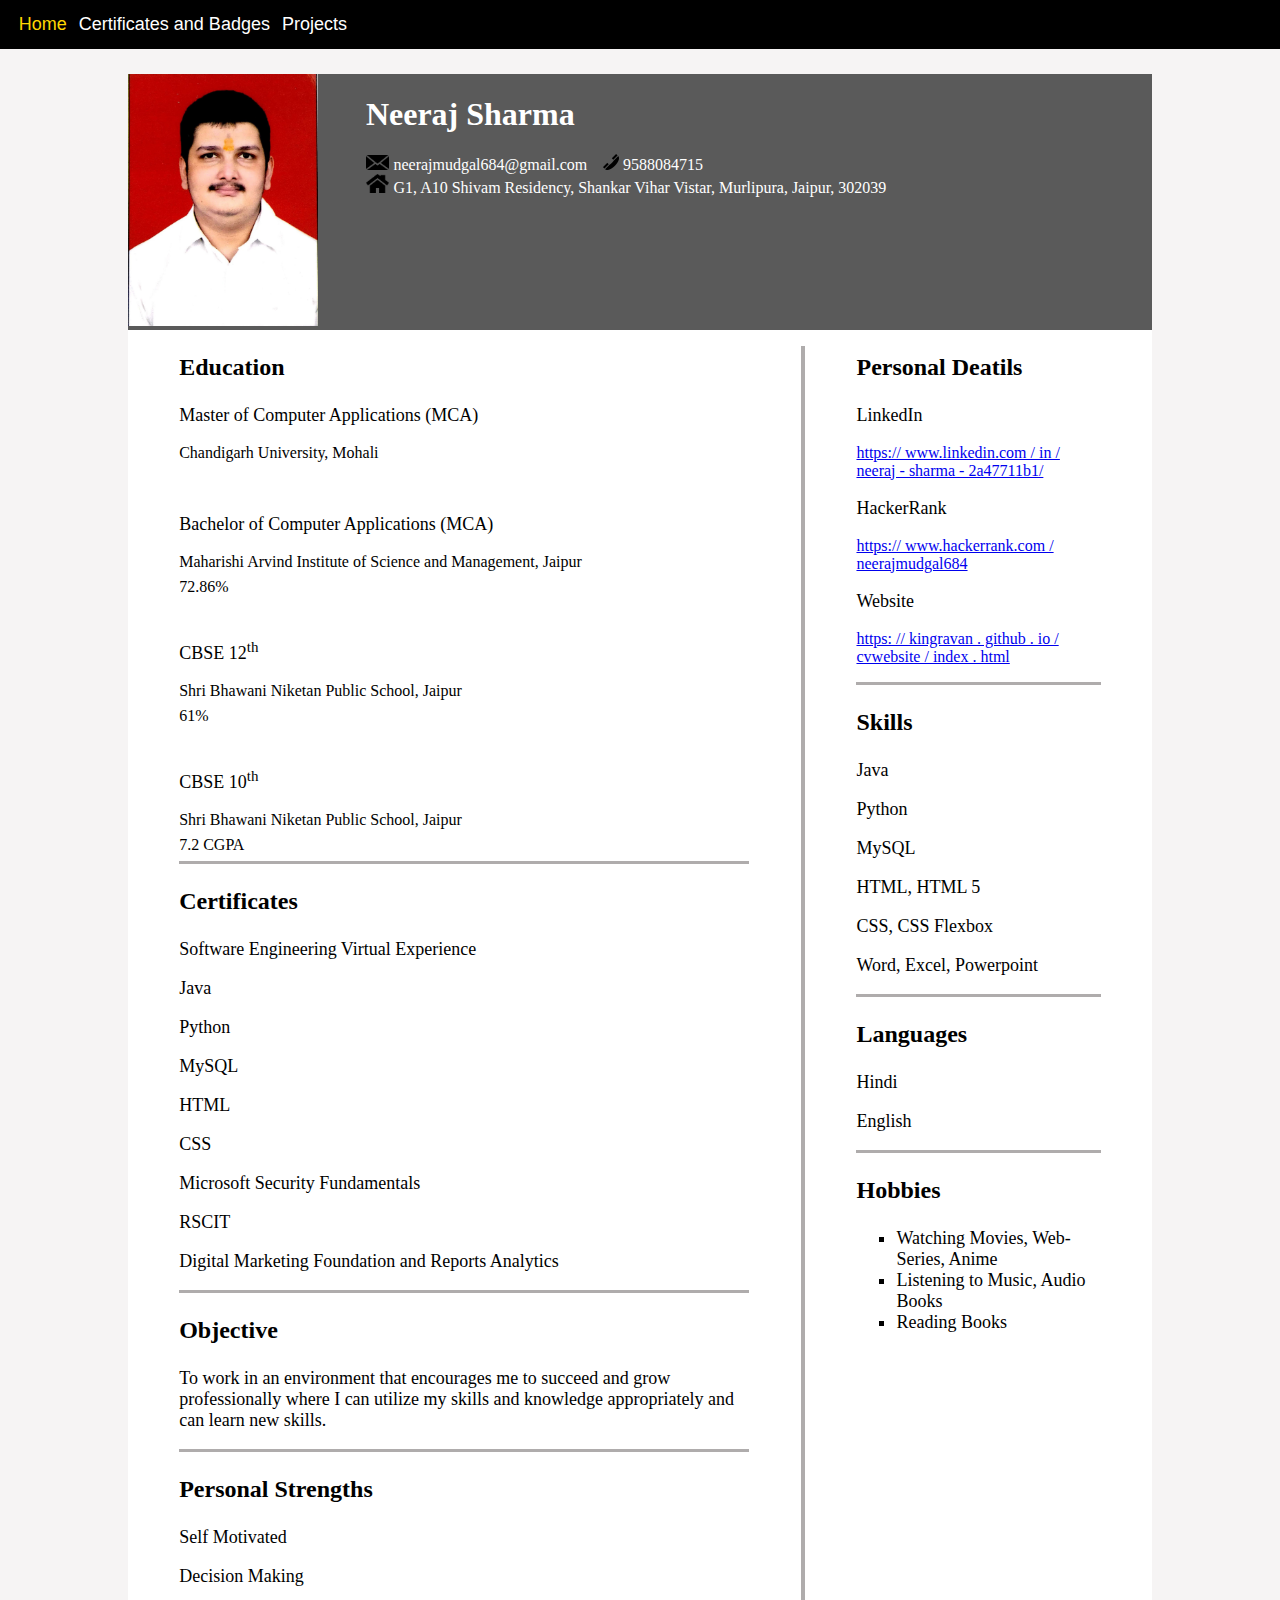
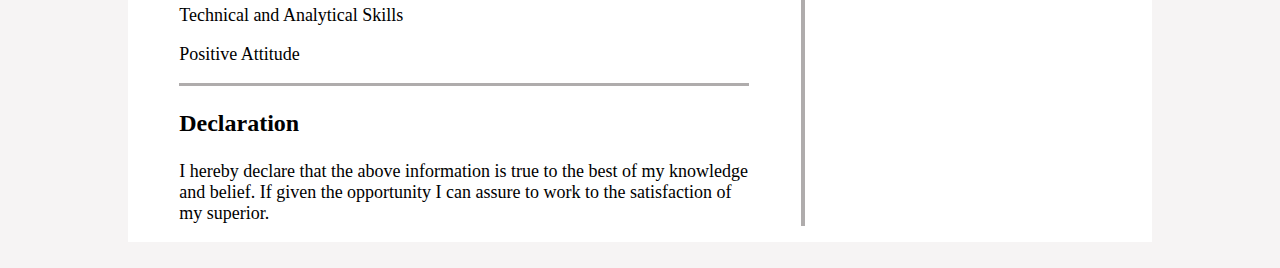
==== index.html @ 8b9636e7 "Update index.html" ====
<!DOCTYPE html>
<html lang="en">
<head>
    <meta charset="UTF-8">
    <meta http-equiv="X-UA-Compatible" content="IE=edge">
    <meta name="viewport" content="width=device-width, initial-scale=1.0">
    <link rel="stylesheet" href="./css/style.css">
    <title>CV/Resume</title>
</head>
<body>
    <div class="Container">
        <div class="Header">
            <Button id="Home" class="head" onclick = "location.href='./index.html'" style="color: gold;">Home</Button>
            <Button id="Certificates_Badges" class="head" onclick="location.href='./webpages/certificateAndBadges.html'">Certificates and Badges</Button>
            <Button id="Projects" class="head" onclick="location.href='./webpages/projects.html'">Projects</Button>
        </div>
        <div class="Content">
            <div id="cvHead">
                <div id="image">
                    <img src="./resources/Neeraj Sharma (Passport Size Photo).jpg" alt="Neeraj Sharma Image" id="cvImg">
                </div>
                <div id="detail">
                    <H1 id="Name">Neeraj Sharma</H1>
                    <div id="otherDetail1">
                        <img src="./resources/email.png" alt="e-mail" id="email_logo" width="3%">
                        <span id="email_id" style="color: white;">neerajmudgal684@gmail.com</span> &nbsp;&nbsp;
                        <img src="./resources/telephone.png" alt="phone" width="2%">
                        <span id="phone" style="color: white;">9588084715</span>
                    </div>
                    <div id="otherDetail2">
                        <img src="./resources/home.png" alt="address" width="3%">
                        <span id="address" style="color: white;">G1, A10 Shivam Residency, Shankar Vihar Vistar, Murlipura, Jaipur, 302039</span>
                    </div>
                </div>
            </div>
            <div id="cvBody">
                <div id="body1">
                    <div id="education">
                        <H3 id="title">Education</H3>
                        <p id="ed">Master of Computer Applications (MCA)</p>
                        <p id="edIns">Chandigarh University, Mohali</p><br>
                        <p id="ed">Bachelor of Computer Applications (MCA)</p>
                        <p id="edIns">Maharishi Arvind Institute of Science and Management, Jaipur</p>
                        <p id="Perc">72.86%</p><br>
                        <p id="ed">CBSE 12<sup>th</sup></p>
                        <p id="edIns">Shri Bhawani Niketan Public School, Jaipur</p>
                        <p id="Perc">61%</p><br>
                        <p id="ed">CBSE 10<sup>th</sup></p>
                        <p id="edIns">Shri Bhawani Niketan Public School, Jaipur</p>
                        <p id="Perc">7.2 CGPA</p>
                    </div>
                    <p id="line"></p>
                    <div id="Certificates">
                        <H3 id="title">Certificates</H3>
                        <p id="cerName">Software Engineering Virtual Experience</p>
                        <p id="cerName">Java</p>
                        <p id="cerName">Python</p>
                        <p id="cerName">MySQL</p>
                        <p id="cerName">HTML</p>
                        <p id="cerName">CSS</p>
                        <p id="cerName">Microsoft Security Fundamentals</p>
                        <p id="cerName">RSCIT</p>
                        <p id="cerName">Digital Marketing Foundation and Reports Analytics</p>
                    </div>
                    <p id="line"></p>
                    <div id="Objective">
                        <H3 id="title">Objective</H3>
                        <p id="obj">To work in an environment that encourages me to succeed and grow professionally where I can utilize my skills and knowledge appropriately and can learn new skills.</p>
                    </div>
                    <p id="line"></p>
                    <div id="PersonalStrength">
                        <H3 id="title">Personal Strengths</H3>
                        <p id="strength">Self Motivated</p>
                        <p id="strength">Decision Making</p>
                        <p id="strength">Technical and Analytical Skills</p>
                        <p id="strength">Positive Attitude</p>
                    </div>
                    <p id="line"></p>
                    <div id="Declaration">
                        <H3 id="title">Declaration</H3>
                        <p id="declaration">I hereby declare that the above information is true to the best of my knowledge and belief. If given the opportunity I can assure to work to the satisfaction of my superior.</p>
                    </div>
                </div>
                <p id="verline"></p>
                <div id="body2">
                    <div id="personalDetail">
                        <H3 id="title">Personal Deatils</H3>
                        <p id="site">LinkedIn</p>
                        <a href="https://www.linkedin.com/in/neeraj-sharma-2a47711b1/" id="siteLink">https:// www.linkedin.com / in / neeraj - sharma - 2a47711b1/</a>
                        <p id="site">HackerRank</p>
                        <a href="https://www.hackerrank.com/neerajmudgal684" id="siteLink">https:// www.hackerrank.com / neerajmudgal684</a>
                        <p id="site">Website</p>
                        <a href="https://kingravan.github.io/cvwebsite/index.html" id="siteLink">https: // kingravan . github . io / cvwebsite / index . html </a>
                    </div>
                    <p id="line2"></p>
                    <div id="Skills">
                        <H3 id="title">Skills</H3>
                        <p id="skill">Java</p>
                        <p id="skill">Python</p>
                        <p id="skill">MySQL</p>
                        <p id="skill">HTML, HTML 5</p>
                        <p id="skill">CSS, CSS Flexbox</p>
                        <p id="skill">Word, Excel, Powerpoint</p>
                    </div>
                    <p id="line2"></p>
                    <div id="Languages">
                        <H3 id="title">Languages</H3>
                        <p id="lang">Hindi</p>
                        <p id="lang">English</p>
                    </div>
                    <p id="line2"></p>
                    <div id="Hobbies">
                        <H3 id="title">Hobbies</H3>
                        <ul type = "square" id="HobbieList">
                            <li>Watching Movies, Web-Series, Anime</li>
                            <li>Listening to Music, Audio Books</li>
                            <li>Reading Books</li>
                        </ul>
                    </div>
                </div>
            </div>
        </div>
    </div>
</body>
</html>
---- css/style.css ----
body{
    background-color: rgb(246, 244, 244);
    margin: 0;
}
.Container{
    margin: 0px;
    display: flex;
    flex-direction: column;
}
.Header{
    display: flex;
    flex-direction: row;
    padding: 1%;
    background-color: black;
    margin-bottom: 2%;
}
.head{
    font-size: large;
    border: none;
    color: white;
    background-color: transparent;
}
.head:hover{
    font-size: x-large;
    color: blue;
}
.Content{
    display: flex;
    flex-direction: column;
}
#cvHead{
    display: flex;
    flex-direction: row;
    margin-left: 10%;
    margin-right: 10%;
    background-color: rgb(90, 90, 90);
}
#image{
    width: 400px;
}
#cvImg{
    width: 80%;
}
#detail{
    display: flex;
    flex-direction: column;
}
#email_icon{
    height: 2%;
    width: 2%;
}
#Name{
    color: white;
}
#detailLine1{
    color: grey;
}
#cvBody{
    display: flex;
    flex-direction: row;
    background-color: white;
    margin-left: 10%;
    margin-right: 10%;
    margin-bottom: 2%;
    justify-content: space-between;
}
#verline
{
    background-color: rgb(175, 172, 172);
    width: 6px;
}
#line{
    background-color: rgb(175, 172, 172);
    height: 3px;
}
#line2{
    background-color: rgb(175, 172, 172);
    height: 3px;
}
#body1{
    padding-left: 5%;
    padding-right: 5%;
    width: 70%;
}
#body2{
    padding-left: 5%;
    padding-right: 5%;
    width: 30%; 
}
#title{
    font-size: x-large;
}
#ed, #cerName, #obj, #strength, #declaration, #site, #skill, #lang, #HobbieList{
    font-size: large;
    font-weight: 548;
}
#Perc{
    line-height: 2%;
}
#edIns{
    font-size: medium;
}
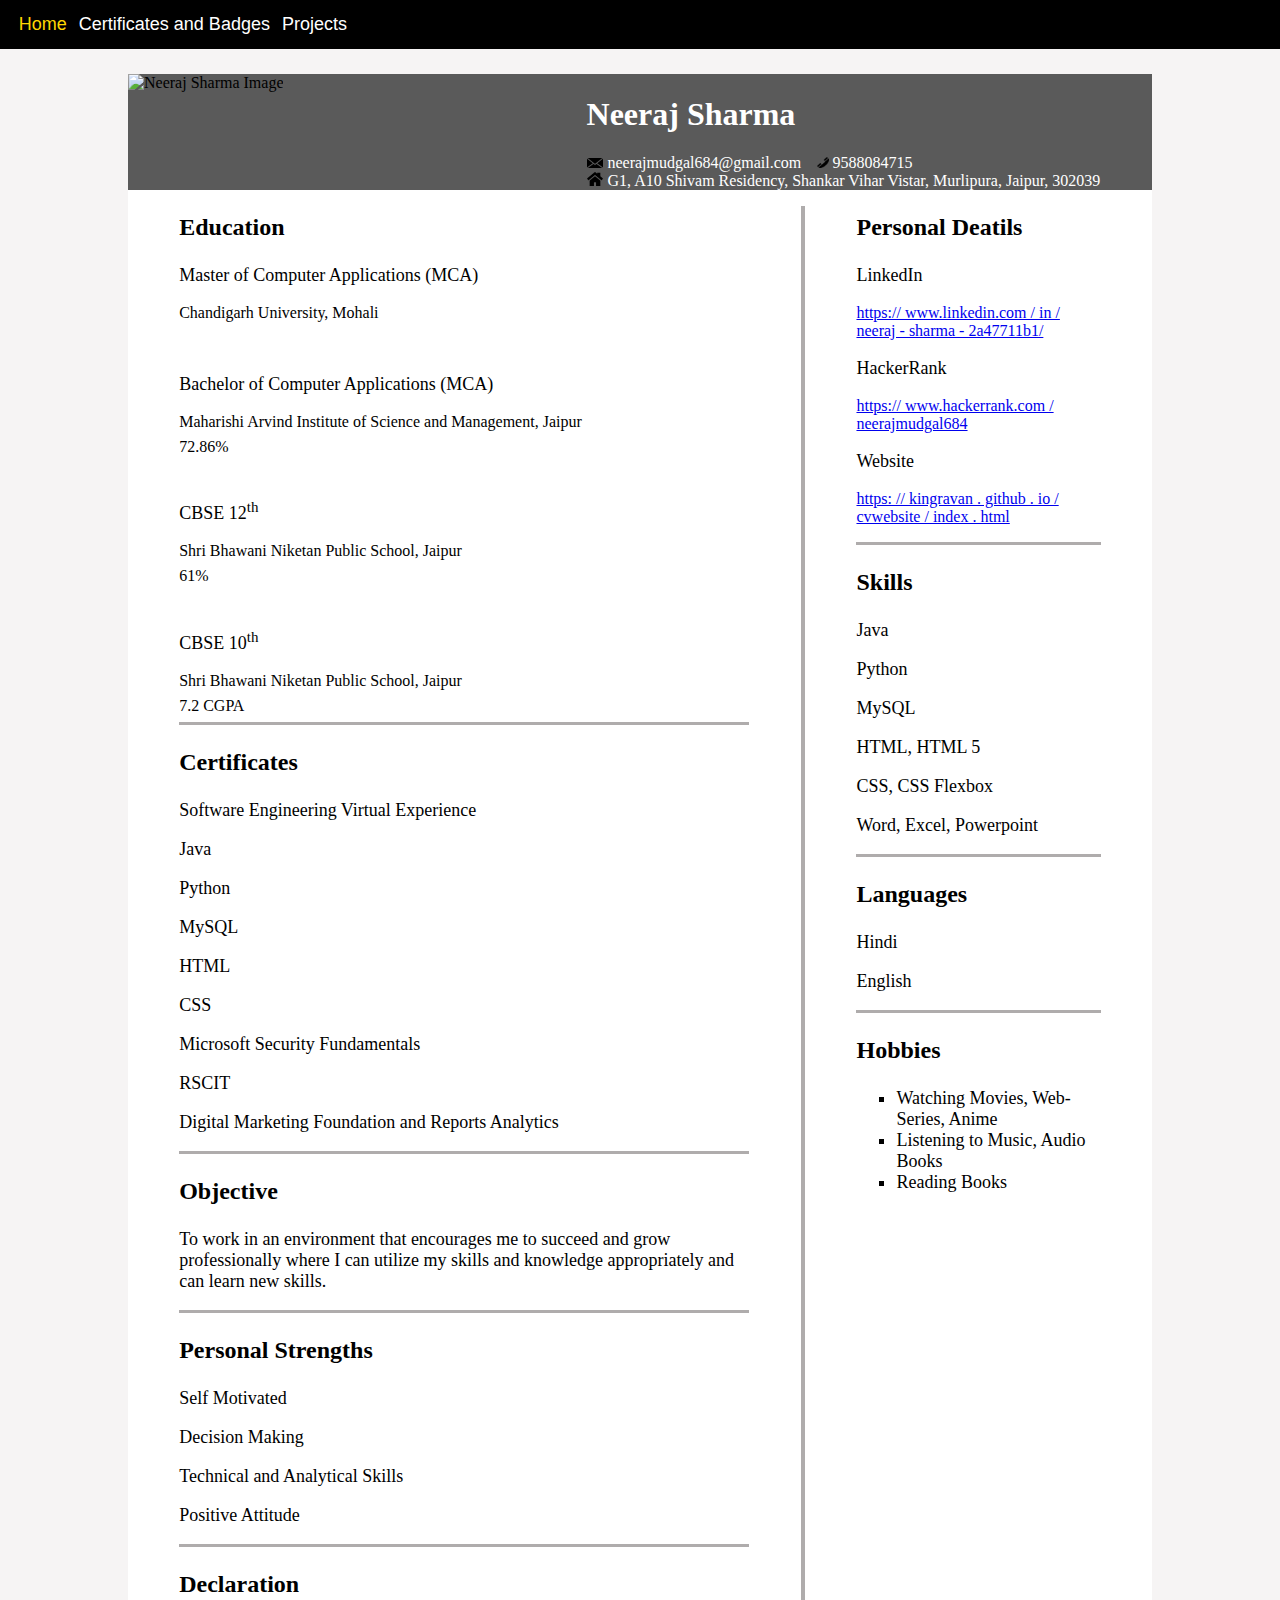
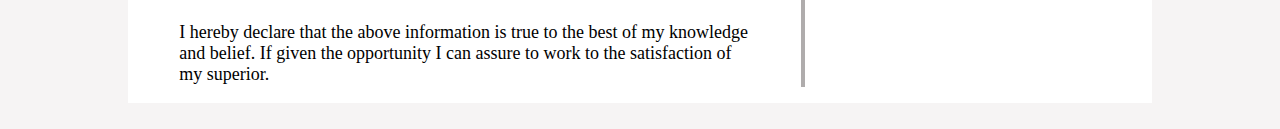
==== commit 87fbc174: "Update index.html" ====
--- a/index.html
+++ b/index.html
@@ -4,6 +4,7 @@
     <meta charset="UTF-8">
     <meta http-equiv="X-UA-Compatible" content="IE=edge">
     <meta name="viewport" content="width=device-width, initial-scale=1.0">
+    <link rel="shortcut icon" href="./resources/cvwebsiteIcon.jpg" type="image/x-icon">
     <link rel="stylesheet" href="./css/style.css">
     <title>CV/Resume</title>
 </head>
--- a/css/style.css
+++ b/css/style.css
@@ -36,10 +36,13 @@
     background-color: rgb(90, 90, 90);
 }
 #image{
-    width: 400px;
+    width: 100%;
+    padding-right: 2%;
 }
 #cvImg{
-    width: 80%;
+    max-width: fit-content;
+    width: 100%;
+    min-width: 150px;
 }
 #detail{
     display: flex;
@@ -99,4 +102,4 @@
 }
 #edIns{
     font-size: medium;
-}+}
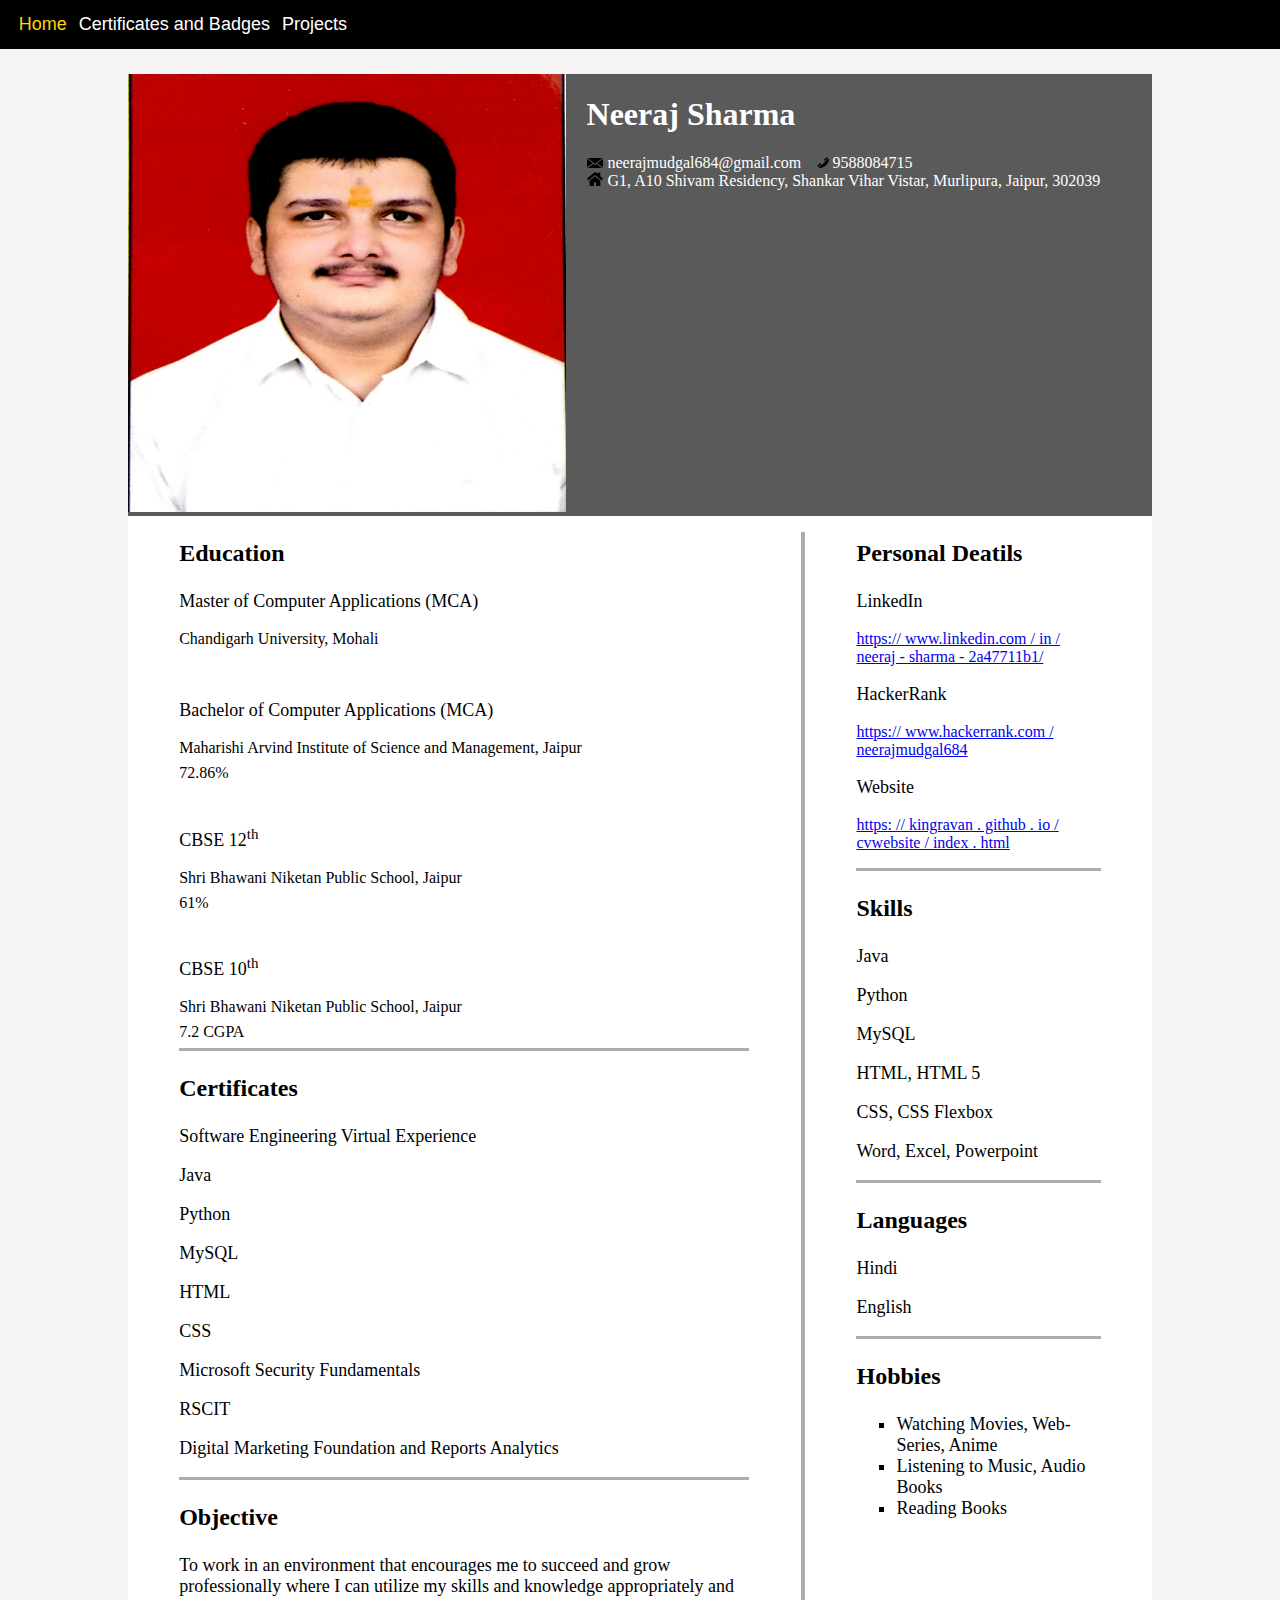
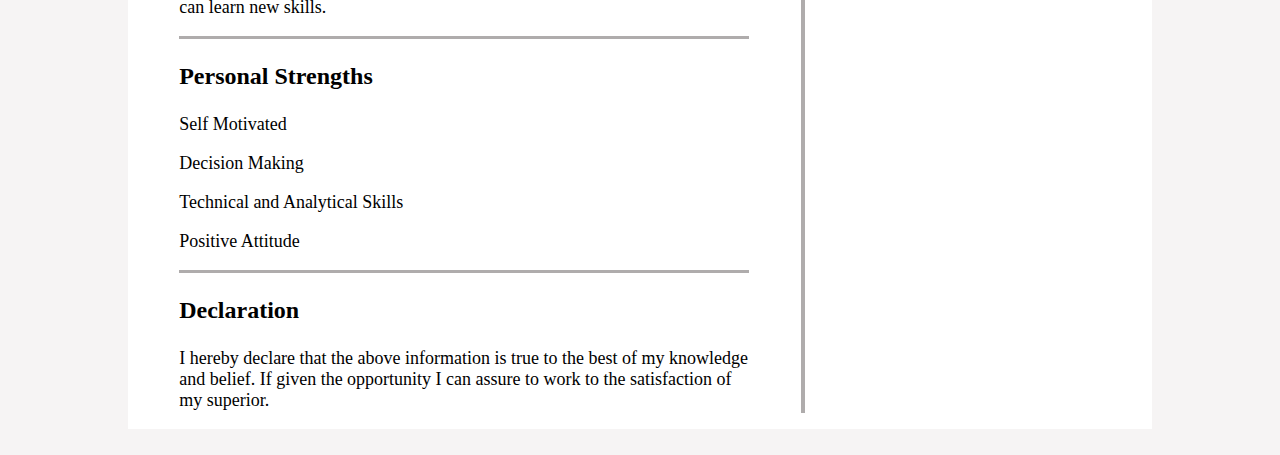
==== commit 3b36e243: "Update index.html" ====
--- a/index.html
+++ b/index.html
@@ -18,7 +18,7 @@
         <div class="Content">
             <div id="cvHead">
                 <div id="image">
-                    <img src="./resources/Neeraj Sharma (Passport Size Photo).jpg" alt="Neeraj Sharma Image" id="cvImg">
+                    <img src="./resources/Neeraj Sharma (Passport Size Photo).png" alt="Neeraj Sharma Image" id="cvImg">
                 </div>
                 <div id="detail">
                     <H1 id="Name">Neeraj Sharma</H1>
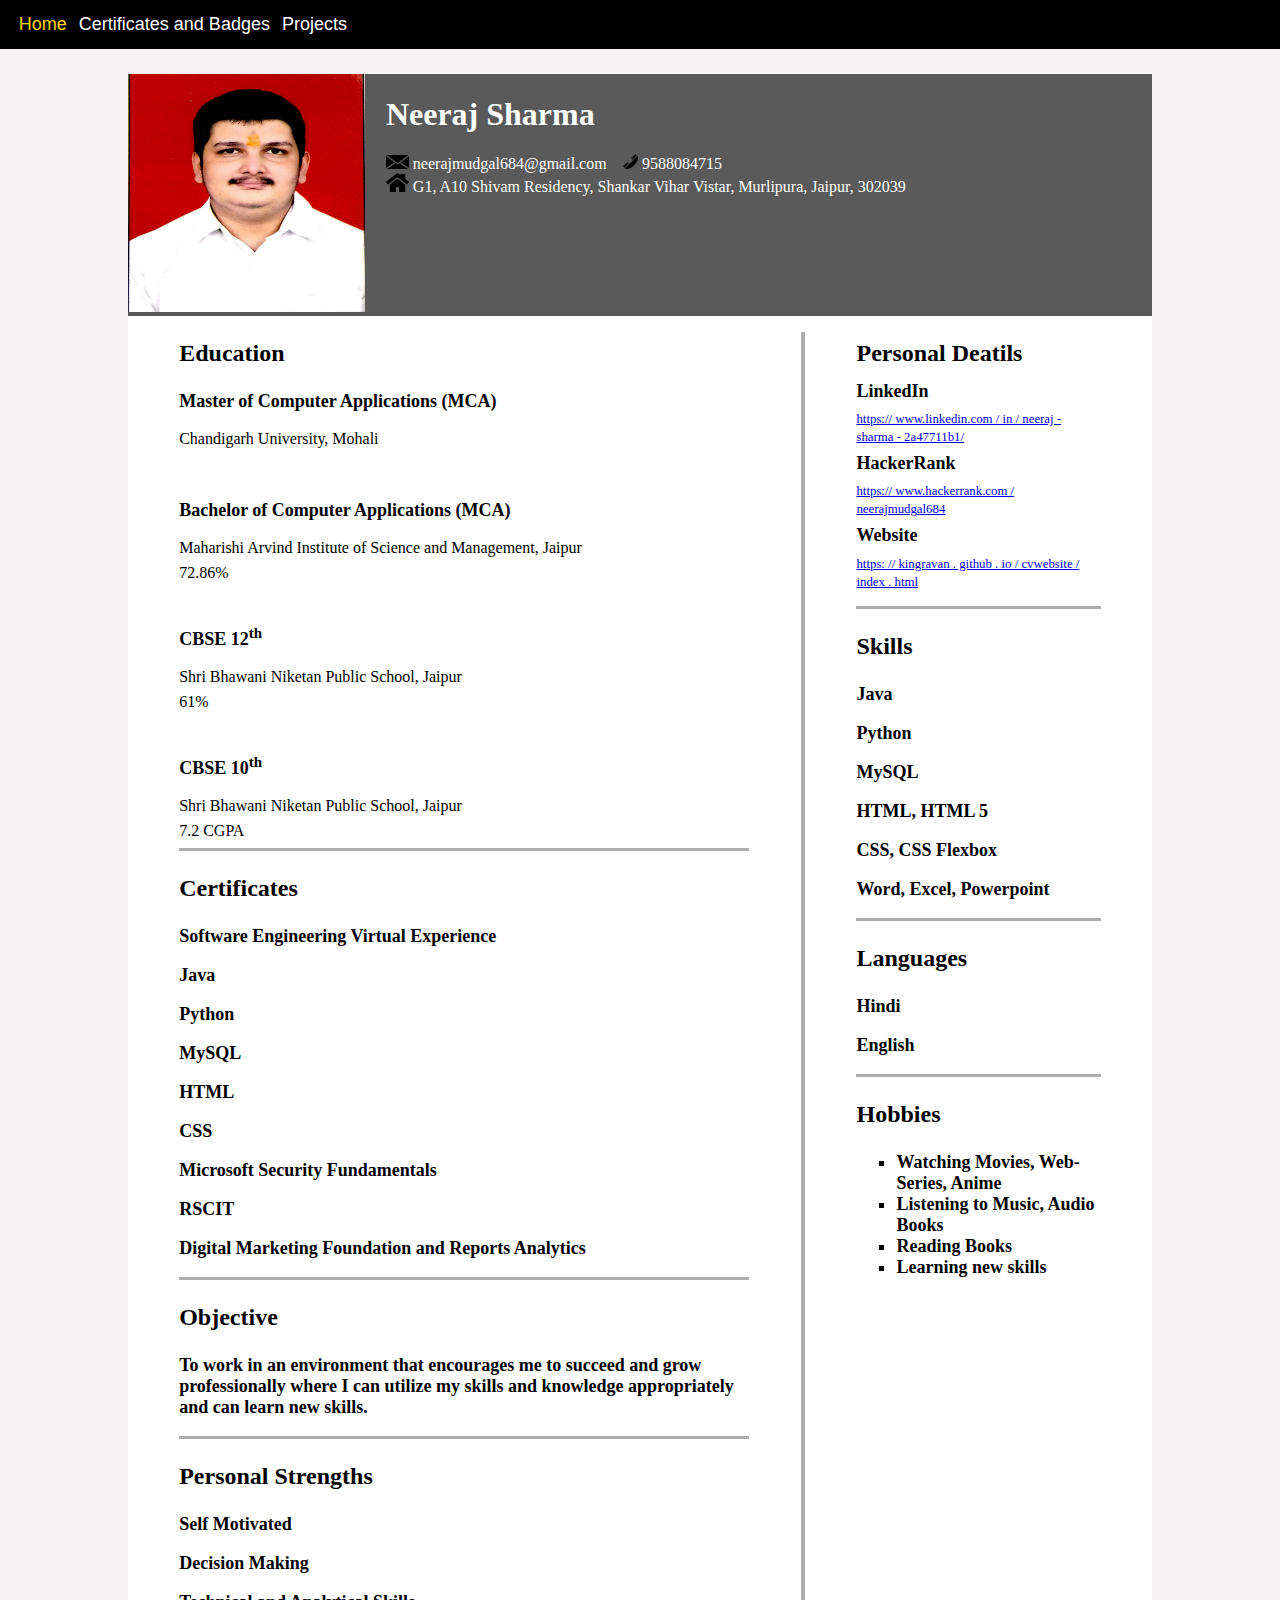
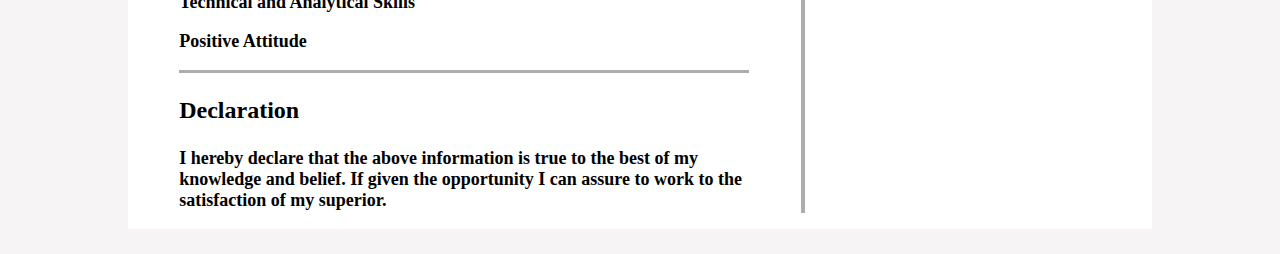
==== commit 3b51ac9d: "Update index.html" ====
--- a/index.html
+++ b/index.html
@@ -116,6 +116,7 @@
                             <li>Watching Movies, Web-Series, Anime</li>
                             <li>Listening to Music, Audio Books</li>
                             <li>Reading Books</li>
+                            <li>Learning new skills</li>
                         </ul>
                     </div>
                 </div>
--- a/css/style.css
+++ b/css/style.css
@@ -22,7 +22,7 @@
 }
 .head:hover{
     font-size: x-large;
-    color: blue;
+    color: rgb(39, 39, 238);
 }
 .Content{
     display: flex;
@@ -36,11 +36,11 @@
     background-color: rgb(90, 90, 90);
 }
 #image{
-    width: 100%;
-    padding-right: 2%;
+    width: 40%;
+    margin-right: 2%;
 }
 #cvImg{
-    max-width: fit-content;
+    max-width: 250px;
     width: 100%;
     min-width: 150px;
 }
@@ -95,7 +95,14 @@
 }
 #ed, #cerName, #obj, #strength, #declaration, #site, #skill, #lang, #HobbieList{
     font-size: large;
-    font-weight: 548;
+    font-weight: 550;
+}
+#siteLink{
+    font-size: 80%;
+    line-height: 2%;
+}
+#site{
+    line-height: 2%;
 }
 #Perc{
     line-height: 2%;
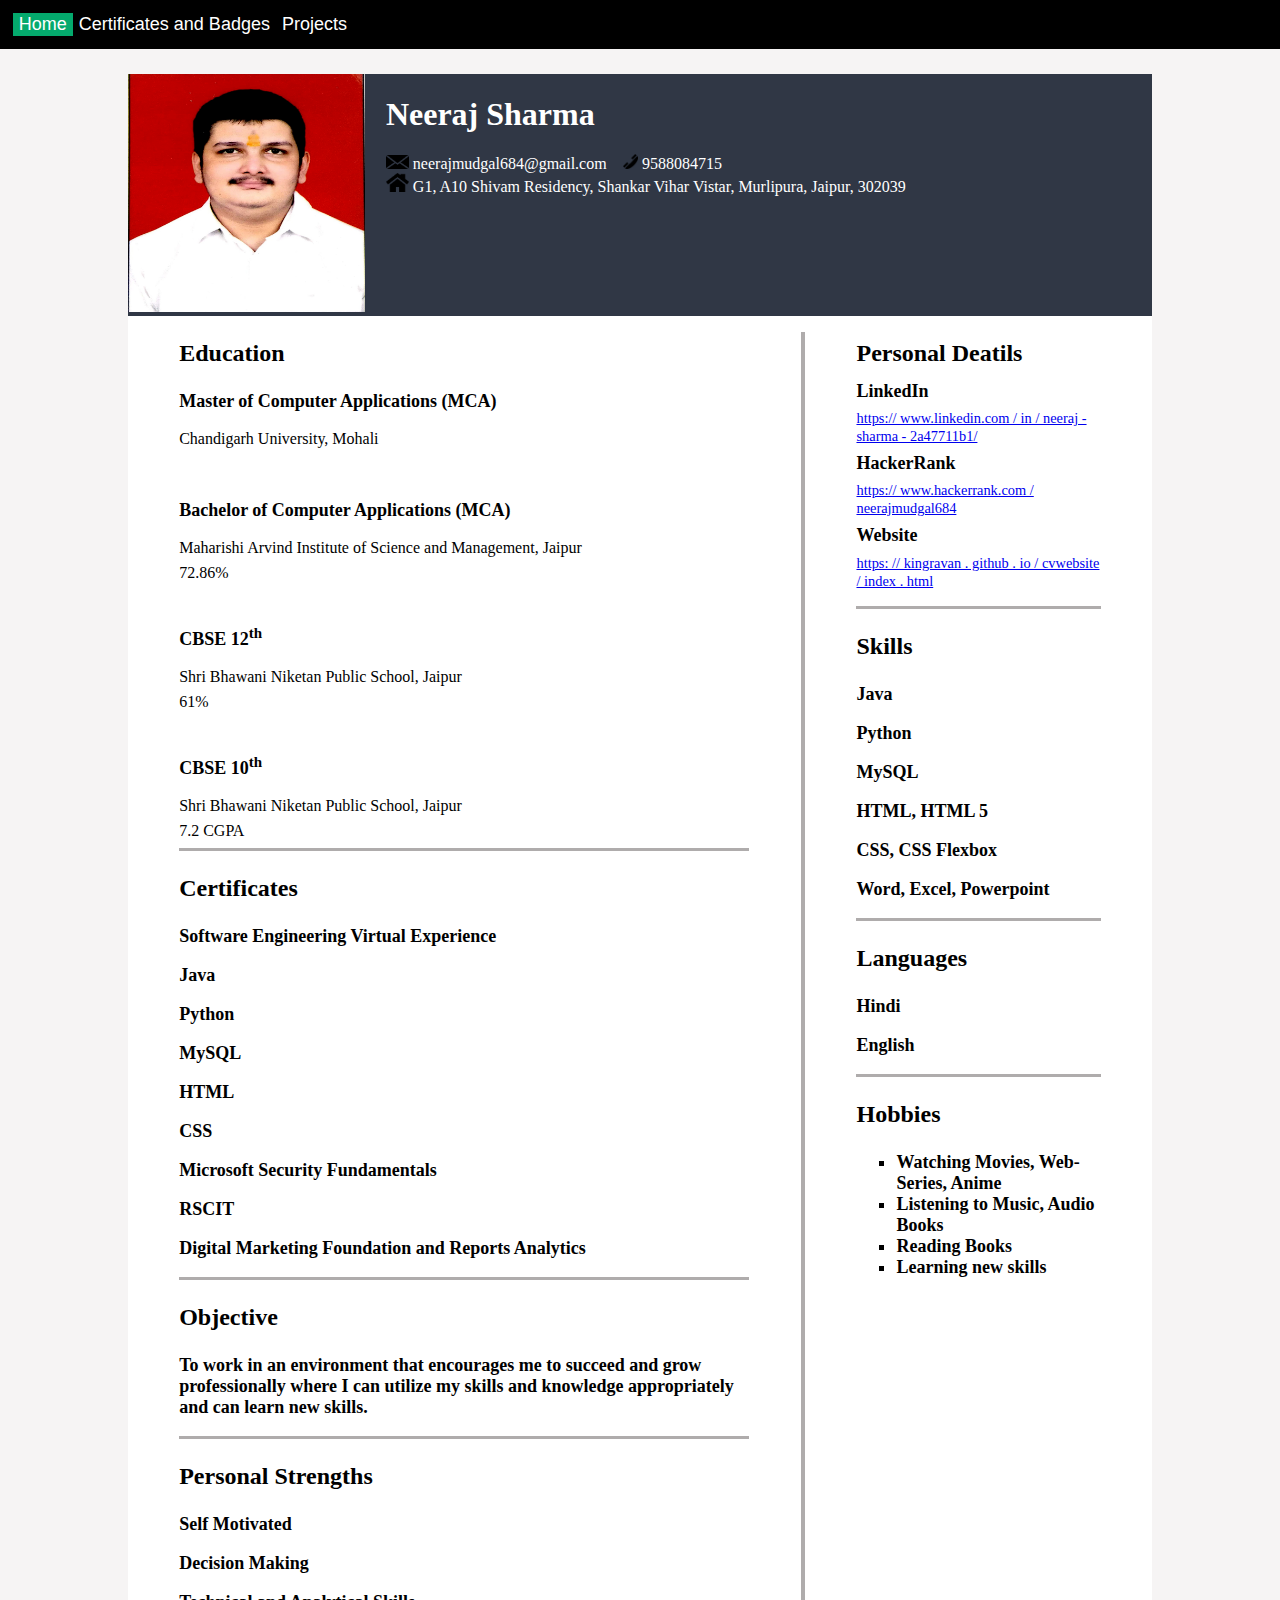
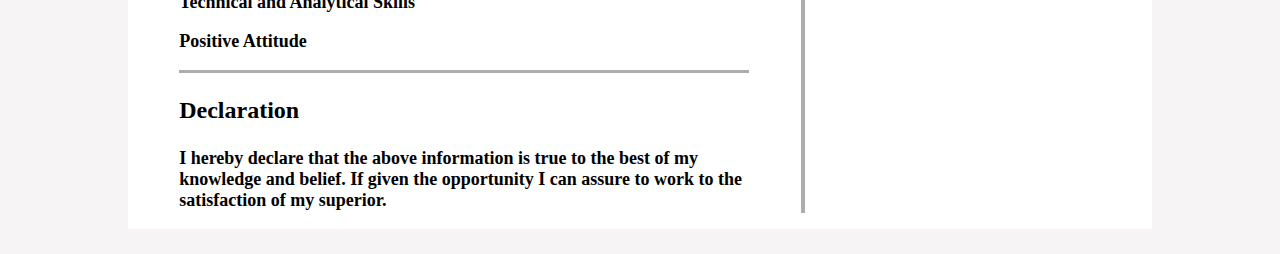
==== commit 20a2c31d: "Update index.html" ====
--- a/index.html
+++ b/index.html
@@ -11,7 +11,7 @@
 <body>
     <div class="Container">
         <div class="Header">
-            <Button id="Home" class="head" onclick = "location.href='./index.html'" style="color: gold;">Home</Button>
+            <Button id="Home" class="head" onclick = "location.href='./index.html'" style="background-color: #04AA6D;">Home</Button>
             <Button id="Certificates_Badges" class="head" onclick="location.href='./webpages/certificateAndBadges.html'">Certificates and Badges</Button>
             <Button id="Projects" class="head" onclick="location.href='./webpages/projects.html'">Projects</Button>
         </div>
--- a/css/style.css
+++ b/css/style.css
@@ -33,7 +33,7 @@
     flex-direction: row;
     margin-left: 10%;
     margin-right: 10%;
-    background-color: rgb(90, 90, 90);
+    background-color: #303745;
 }
 #image{
     width: 40%;
@@ -98,7 +98,7 @@
     font-weight: 550;
 }
 #siteLink{
-    font-size: 80%;
+    font-size: 90%;
     line-height: 2%;
 }
 #site{
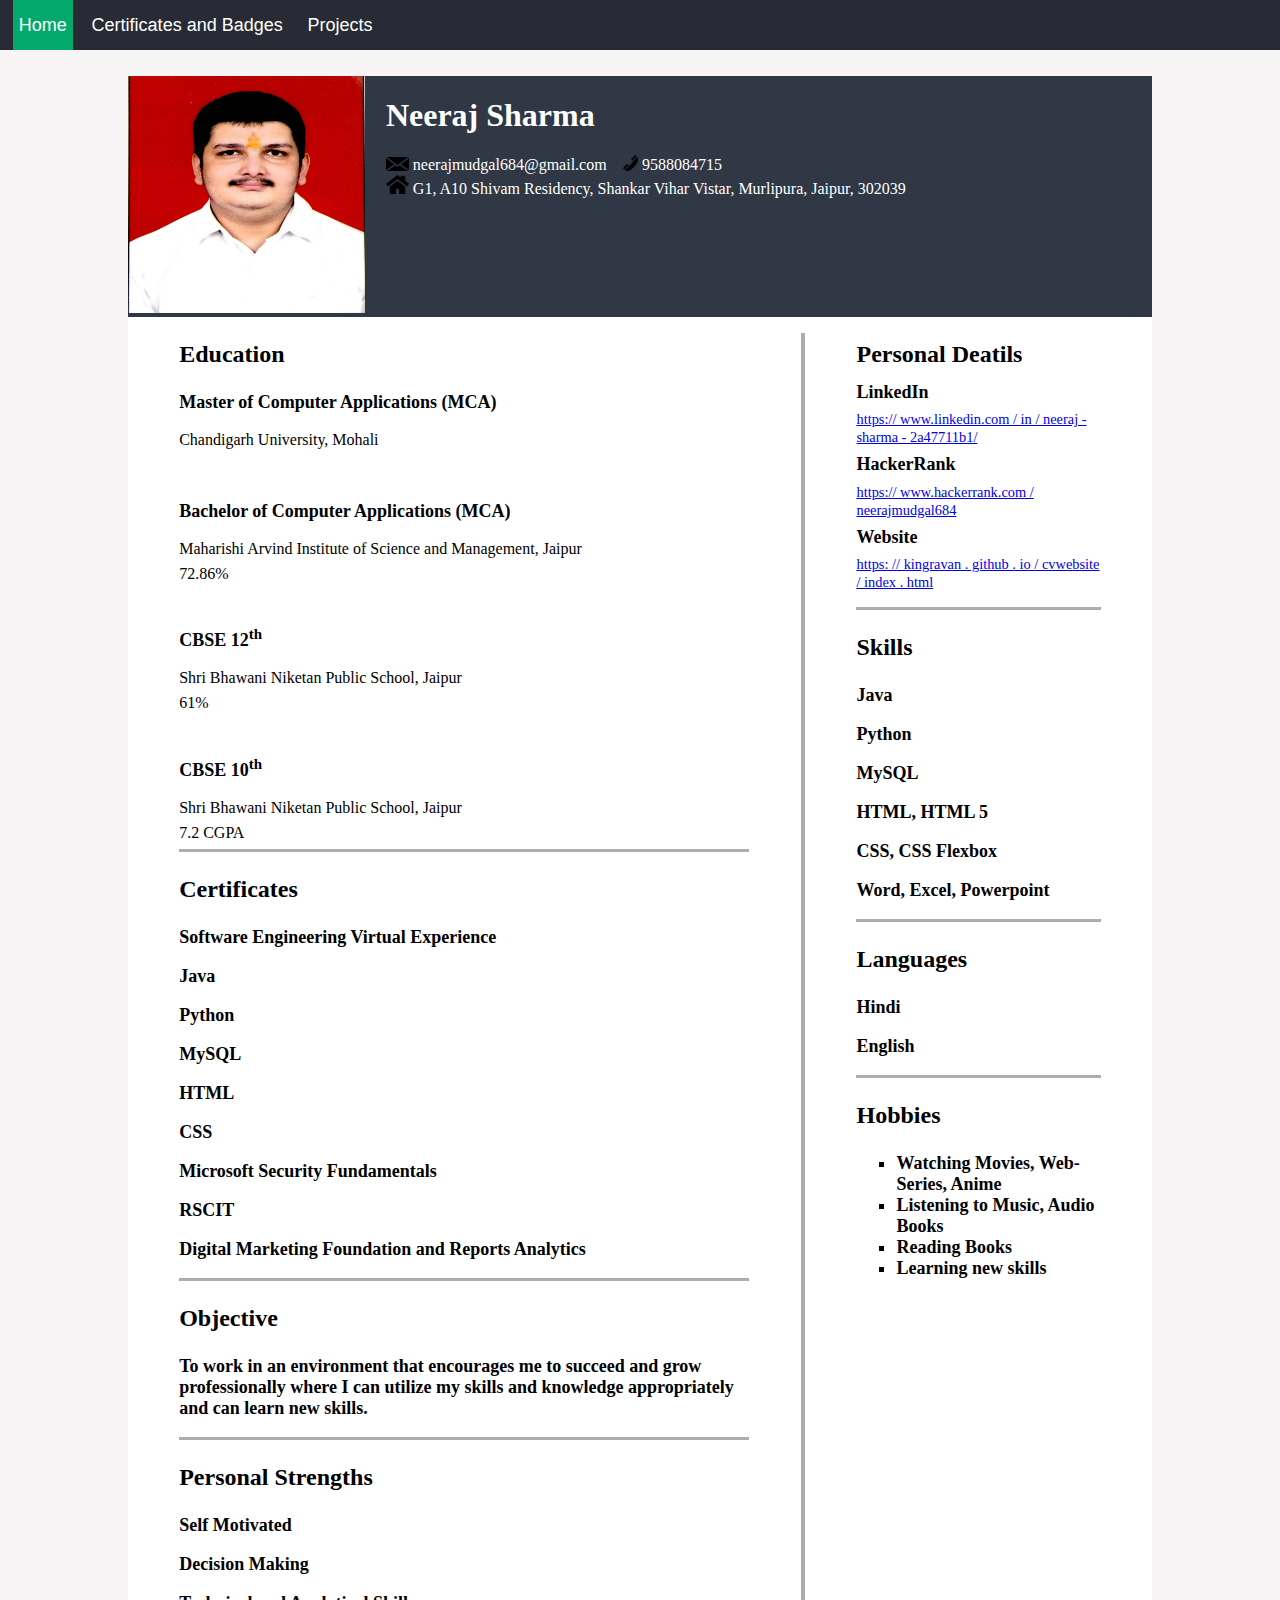
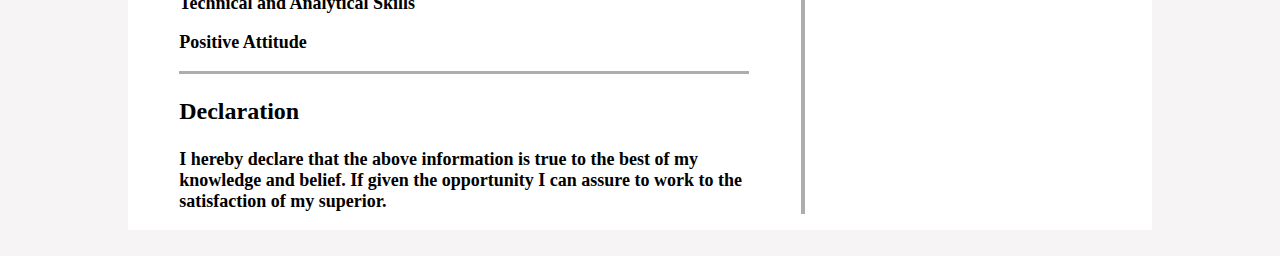
==== commit d8434388: "Update index.html" ====
--- a/index.html
+++ b/index.html
@@ -3,7 +3,7 @@
 <head>
     <meta charset="UTF-8">
     <meta http-equiv="X-UA-Compatible" content="IE=edge">
-    <meta name="viewport" content="width=device-width, initial-scale=1.0">
+    <meta name="viewport" content="width=device-width, initial-scale=1.5">
     <link rel="shortcut icon" href="./resources/cvwebsiteIcon.jpg" type="image/x-icon">
     <link rel="stylesheet" href="./css/style.css">
     <title>CV/Resume</title>
--- a/css/style.css
+++ b/css/style.css
@@ -10,19 +10,22 @@
 .Header{
     display: flex;
     flex-direction: row;
-    padding: 1%;
-    background-color: black;
+    /* padding: 1%; */
+    background-color: #282A35;
     margin-bottom: 2%;
 }
 .head{
     font-size: large;
     border: none;
     color: white;
+    height: 50px;
+    margin-left: 1%;
     background-color: transparent;
+    transition: font-size 1s;
 }
 .head:hover{
     font-size: x-large;
-    color: rgb(39, 39, 238);
+    background-color: black;
 }
 .Content{
     display: flex;
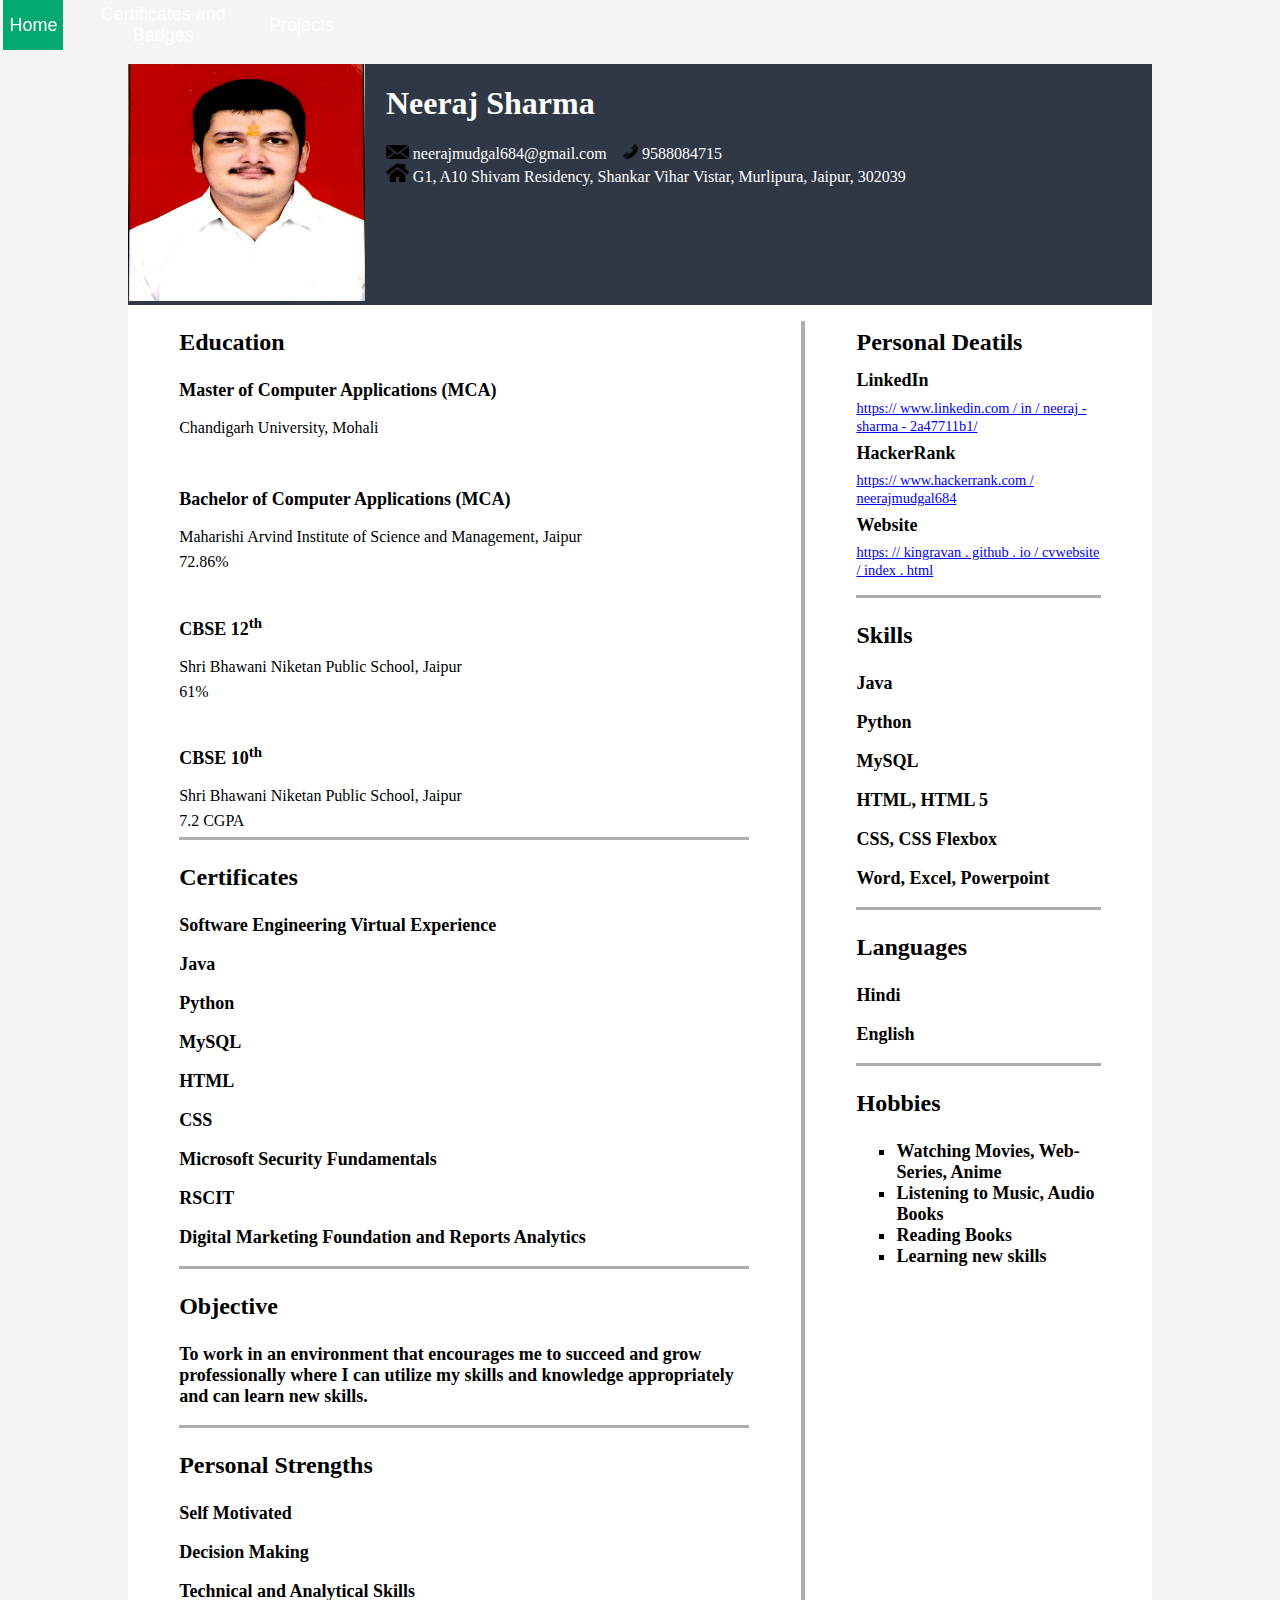
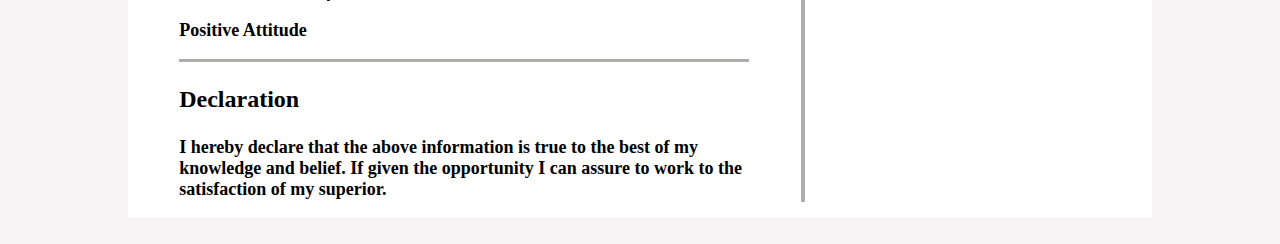
==== commit e0797af3: "Update index.html" ====
--- a/css/style.css
+++ b/css/style.css
@@ -10,7 +10,9 @@
 .Header{
     display: flex;
     flex-direction: row;
-    /* padding: 1%; */
+    overflow: hidden;
+    position: fixed;
+    width: 100%
     background-color: #282A35;
     margin-bottom: 2%;
 }
@@ -30,6 +32,7 @@
 .Content{
     display: flex;
     flex-direction: column;
+    margin-top: 5%;
 }
 #cvHead{
     display: flex;
